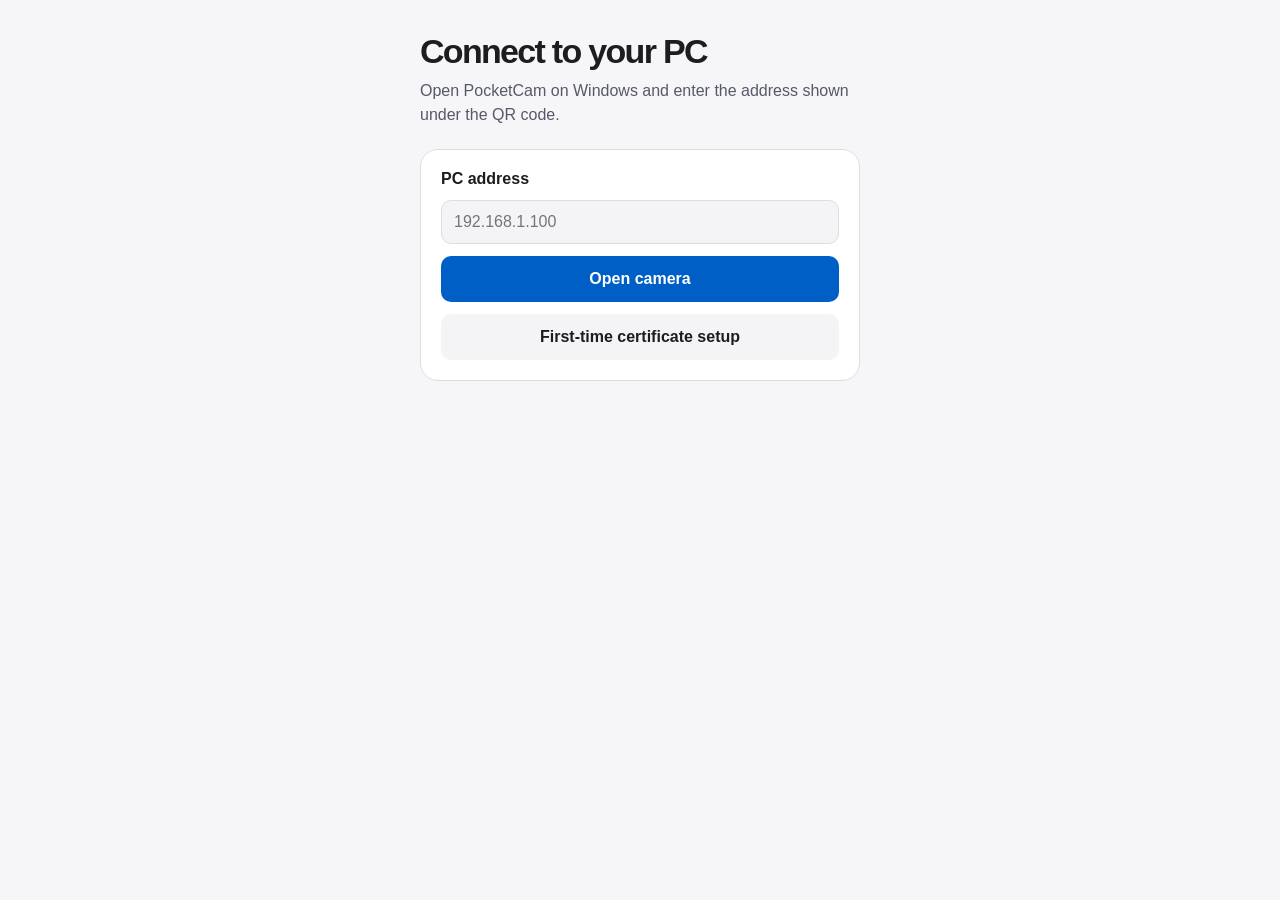
==== mobile/home.html @ 0f9a5259 "Publish PocketCam and its product website" ====
<!doctype html>
<html lang="en"><head><meta charset="utf-8"><meta name="viewport" content="width=device-width, initial-scale=1, viewport-fit=cover"><meta name="color-scheme" content="light dark"><title>PocketCam</title>
<style>
:root{color-scheme:light dark;font:16px -apple-system,BlinkMacSystemFont,Roboto,"Segoe UI",sans-serif;color:#1d1d21;background:#f6f6f9;--surface:white;--muted:#565967;--line:#dcdde4;--field:#f4f4f7;--blue:#005fc6}
@media(prefers-color-scheme:dark){:root{color:#f4f4f7;background:#1b1c20;--surface:#25262c;--muted:#bbbcc7;--line:#43444e;--field:#303138;--blue:#0866c9}}
*{box-sizing:border-box}body{margin:0}main{max-width:480px;margin:auto;padding:32px 20px}h1{font-size:34px;line-height:1.15;letter-spacing:-.05em;margin:0 0 8px}p{color:var(--muted);line-height:1.5;margin:0 0 22px}form{display:grid;gap:12px;padding:20px;background:var(--surface);border:1px solid var(--line);border-radius:18px}label{font-weight:600}input,button{font:inherit;color:inherit;border-radius:10px;padding:12px;width:100%}input{background:var(--field);border:1px solid var(--line)}button{min-height:46px;border:0;background:var(--field);font-weight:600}button.primary{background:var(--blue);color:white}small{color:var(--muted);line-height:1.45}#error:empty{display:none}:focus-visible{outline:3px solid #498df3;outline-offset:2px}

@media (prefers-reduced-motion: no-preference) {
  @keyframes arrive { from { opacity: 0; transform: translateY(6px); } to { opacity: 1; transform: none; } }
  @keyframes reveal { from { opacity: 0; } to { opacity: 1; } }
  .mobile-panel:not([hidden]), main > form { animation: arrive .24s ease-out both; }
  .stage video:not([hidden]), .stage-content:not([hidden]) { animation: reveal .22s ease-out; }
  details[open] > :not(summary) { animation: arrive .18s ease-out; }
  button, .button { transition: background-color .16s, transform .13s ease-out; }
  button:active, .button:active { transform: scale(.98); }
}
</style></head><body><main><h1>Connect to your PC</h1><p>Open PocketCam on Windows and enter the address shown under the QR code.</p>
<form id="connect"><label for="address">PC address</label><input id="address" type="text" inputmode="url" autocomplete="off" autocapitalize="none" spellcheck="false" placeholder="192.168.1.100">
<small id="error" role="alert"></small><button class="primary" type="submit">Open camera</button><button id="setup" type="button">First-time certificate setup</button><button id="usb" type="button" hidden>Use Android USB (ADB)</button></form></main>
<script>
const input = document.getElementById('address'), error = document.getElementById('error');
document.getElementById('usb').hidden = !/Android/i.test(navigator.userAgent);
function openPC(action) {
  let value = input.value.trim().replace(/^https?:\/\//i,'').replace(/\/$/,'');
  const match = /^(\d{1,3}(?:\.\d{1,3}){3})(?::(?:47744|47745|47746))?$/.exec(value);
  const ip = match && match[1].split('.').map(Number);
  const privateIP = ip && ip.every(n=>n<=255) && (ip[0]===10 || (ip[0]===192 && ip[1]===168) || (ip[0]===172 && ip[1]>=16 && ip[1]<=31));
  if (!privateIP) { error.textContent='Enter the local IPv4 address shown in PocketCam.'; input.focus(); return; }
  location.href='pocketcam://'+action+'/'+ip.join('.');
}
document.getElementById('connect').onsubmit=e=>{e.preventDefault();openPC('camera')};
document.getElementById('setup').onclick=()=>openPC('setup');
document.getElementById('usb').onclick=()=>{location.href='pocketcam://usb/127.0.0.1'};
</script></body></html>
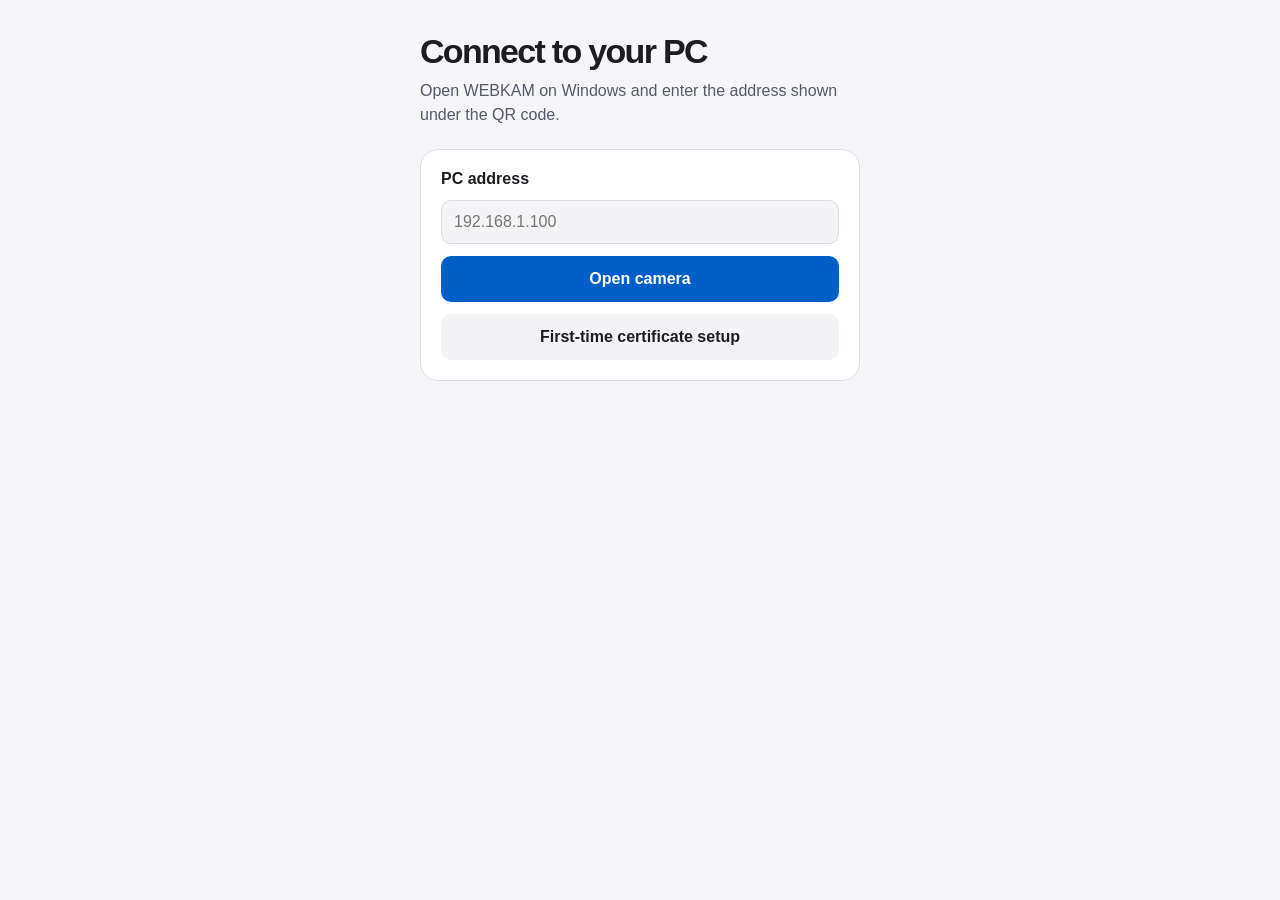
==== commit 19ca481b: "Launch WEBKAM with a webcam icon and an animated product tour" ====
--- a/mobile/home.html
+++ b/mobile/home.html
@@ -1,5 +1,5 @@
 <!doctype html>
-<html lang="en"><head><meta charset="utf-8"><meta name="viewport" content="width=device-width, initial-scale=1, viewport-fit=cover"><meta name="color-scheme" content="light dark"><title>PocketCam</title>
+<html lang="en"><head><meta charset="utf-8"><meta name="viewport" content="width=device-width, initial-scale=1, viewport-fit=cover"><meta name="color-scheme" content="light dark"><title>WEBKAM</title>
 <style>
 :root{color-scheme:light dark;font:16px -apple-system,BlinkMacSystemFont,Roboto,"Segoe UI",sans-serif;color:#1d1d21;background:#f6f6f9;--surface:white;--muted:#565967;--line:#dcdde4;--field:#f4f4f7;--blue:#005fc6}
 @media(prefers-color-scheme:dark){:root{color:#f4f4f7;background:#1b1c20;--surface:#25262c;--muted:#bbbcc7;--line:#43444e;--field:#303138;--blue:#0866c9}}
@@ -14,7 +14,7 @@
   button, .button { transition: background-color .16s, transform .13s ease-out; }
   button:active, .button:active { transform: scale(.98); }
 }
-</style></head><body><main><h1>Connect to your PC</h1><p>Open PocketCam on Windows and enter the address shown under the QR code.</p>
+</style></head><body><main><h1>Connect to your PC</h1><p>Open WEBKAM on Windows and enter the address shown under the QR code.</p>
 <form id="connect"><label for="address">PC address</label><input id="address" type="text" inputmode="url" autocomplete="off" autocapitalize="none" spellcheck="false" placeholder="192.168.1.100">
 <small id="error" role="alert"></small><button class="primary" type="submit">Open camera</button><button id="setup" type="button">First-time certificate setup</button><button id="usb" type="button" hidden>Use Android USB (ADB)</button></form></main>
 <script>
@@ -25,7 +25,7 @@
   const match = /^(\d{1,3}(?:\.\d{1,3}){3})(?::(?:47744|47745|47746))?$/.exec(value);
   const ip = match && match[1].split('.').map(Number);
   const privateIP = ip && ip.every(n=>n<=255) && (ip[0]===10 || (ip[0]===192 && ip[1]===168) || (ip[0]===172 && ip[1]>=16 && ip[1]<=31));
-  if (!privateIP) { error.textContent='Enter the local IPv4 address shown in PocketCam.'; input.focus(); return; }
+  if (!privateIP) { error.textContent='Enter the local IPv4 address shown in WEBKAM.'; input.focus(); return; }
   location.href='pocketcam://'+action+'/'+ip.join('.');
 }
 document.getElementById('connect').onsubmit=e=>{e.preventDefault();openPC('camera')};
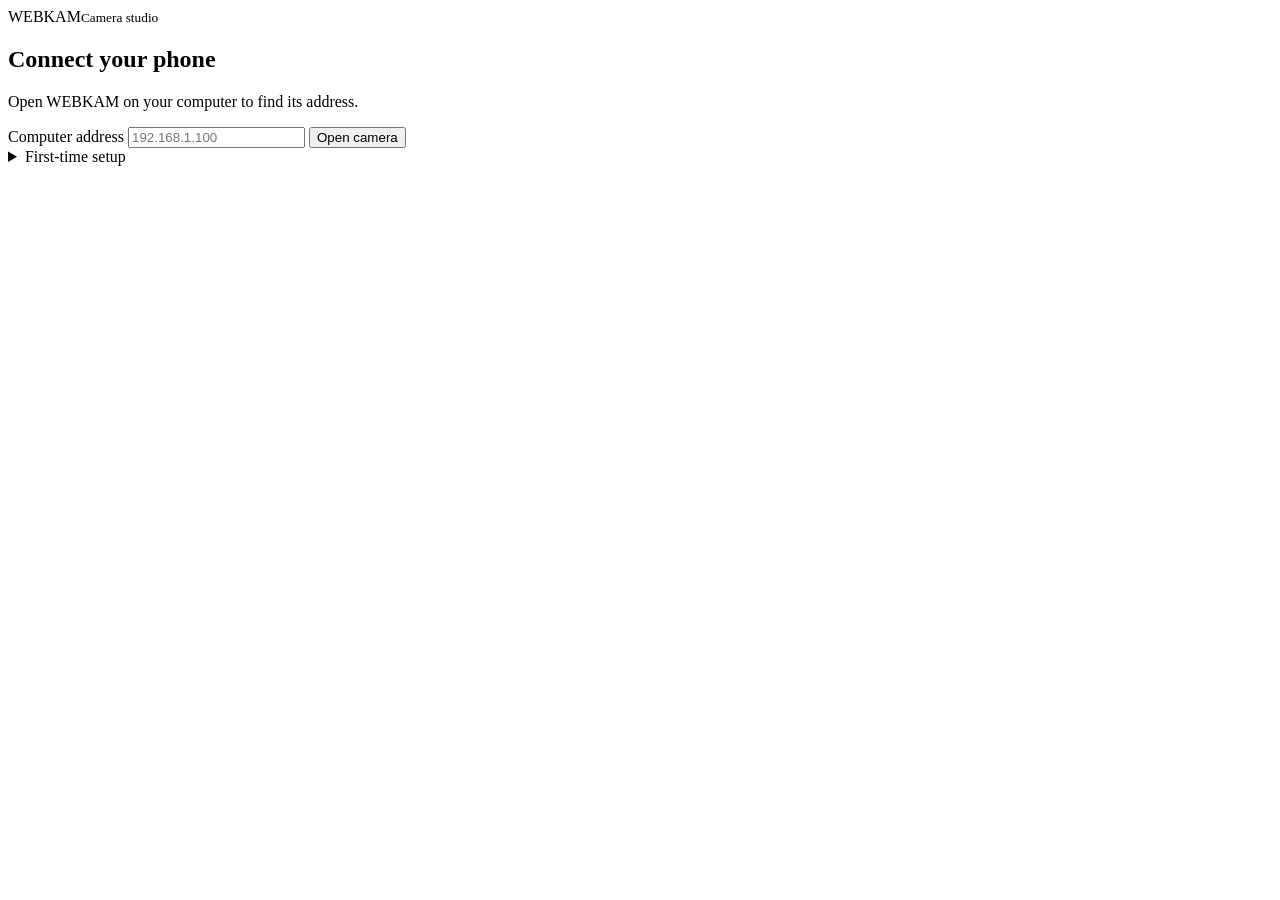
==== commit 5087afa1: "Release WEBKAM 1.0.0 with Camera Studio across desktop and mobile" ====
--- a/mobile/home.html
+++ b/mobile/home.html
@@ -1,22 +1,32 @@
 <!doctype html>
-<html lang="en"><head><meta charset="utf-8"><meta name="viewport" content="width=device-width, initial-scale=1, viewport-fit=cover"><meta name="color-scheme" content="light dark"><title>WEBKAM</title>
-<style>
-:root{color-scheme:light dark;font:16px -apple-system,BlinkMacSystemFont,Roboto,"Segoe UI",sans-serif;color:#1d1d21;background:#f6f6f9;--surface:white;--muted:#565967;--line:#dcdde4;--field:#f4f4f7;--blue:#005fc6}
-@media(prefers-color-scheme:dark){:root{color:#f4f4f7;background:#1b1c20;--surface:#25262c;--muted:#bbbcc7;--line:#43444e;--field:#303138;--blue:#0866c9}}
-*{box-sizing:border-box}body{margin:0}main{max-width:480px;margin:auto;padding:32px 20px}h1{font-size:34px;line-height:1.15;letter-spacing:-.05em;margin:0 0 8px}p{color:var(--muted);line-height:1.5;margin:0 0 22px}form{display:grid;gap:12px;padding:20px;background:var(--surface);border:1px solid var(--line);border-radius:18px}label{font-weight:600}input,button{font:inherit;color:inherit;border-radius:10px;padding:12px;width:100%}input{background:var(--field);border:1px solid var(--line)}button{min-height:46px;border:0;background:var(--field);font-weight:600}button.primary{background:var(--blue);color:white}small{color:var(--muted);line-height:1.45}#error:empty{display:none}:focus-visible{outline:3px solid #498df3;outline-offset:2px}
-
-@media (prefers-reduced-motion: no-preference) {
-  @keyframes arrive { from { opacity: 0; transform: translateY(6px); } to { opacity: 1; transform: none; } }
-  @keyframes reveal { from { opacity: 0; } to { opacity: 1; } }
-  .mobile-panel:not([hidden]), main > form { animation: arrive .24s ease-out both; }
-  .stage video:not([hidden]), .stage-content:not([hidden]) { animation: reveal .22s ease-out; }
-  details[open] > :not(summary) { animation: arrive .18s ease-out; }
-  button, .button { transition: background-color .16s, transform .13s ease-out; }
-  button:active, .button:active { transform: scale(.98); }
-}
-</style></head><body><main><h1>Connect to your PC</h1><p>Open WEBKAM on Windows and enter the address shown under the QR code.</p>
-<form id="connect"><label for="address">PC address</label><input id="address" type="text" inputmode="url" autocomplete="off" autocapitalize="none" spellcheck="false" placeholder="192.168.1.100">
-<small id="error" role="alert"></small><button class="primary" type="submit">Open camera</button><button id="setup" type="button">First-time certificate setup</button><button id="usb" type="button" hidden>Use Android USB (ADB)</button></form></main>
+<html lang="en">
+<head>
+  <meta charset="utf-8">
+  <meta name="viewport" content="width=device-width, initial-scale=1, viewport-fit=cover">
+  <meta name="color-scheme" content="light dark">
+  <title>WEBKAM</title>
+  <link rel="stylesheet" href="style.css">
+</head>
+<body>
+<main class="shell">
+  <header class="topbar"><span class="brand"><span class="brand-mark" aria-hidden="true"></span><span>WEBKAM<small>Camera studio</small></span></span></header>
+  <section class="intro studio-cover">
+    <h1>Connect your phone</h1>
+    <p>Open WEBKAM on your computer to find its address.</p>
+  </section>
+  <form id="connect" class="mobile-panel">
+    <label for="address">Computer address</label>
+    <input id="address" type="text" inputmode="url" autocomplete="off" autocapitalize="none" spellcheck="false" placeholder="192.168.1.100">
+    <small id="error" role="alert"></small>
+    <button class="primary" type="submit">Open camera</button>
+    <button id="usb" class="secondary" type="button" hidden>Connect with Android USB</button>
+  </form>
+  <details class="mobile-panel home-screen-install">
+    <summary>First-time setup</summary>
+    <p>Install the certificate shown in WEBKAM on your computer. On iPhone, open the setup link in Safari to download the profile.</p>
+    <button id="setup" class="button secondary" type="button">Open certificate setup</button>
+  </details>
+</main>
 <script>
 const input = document.getElementById('address'), error = document.getElementById('error');
 document.getElementById('usb').hidden = !/Android/i.test(navigator.userAgent);
